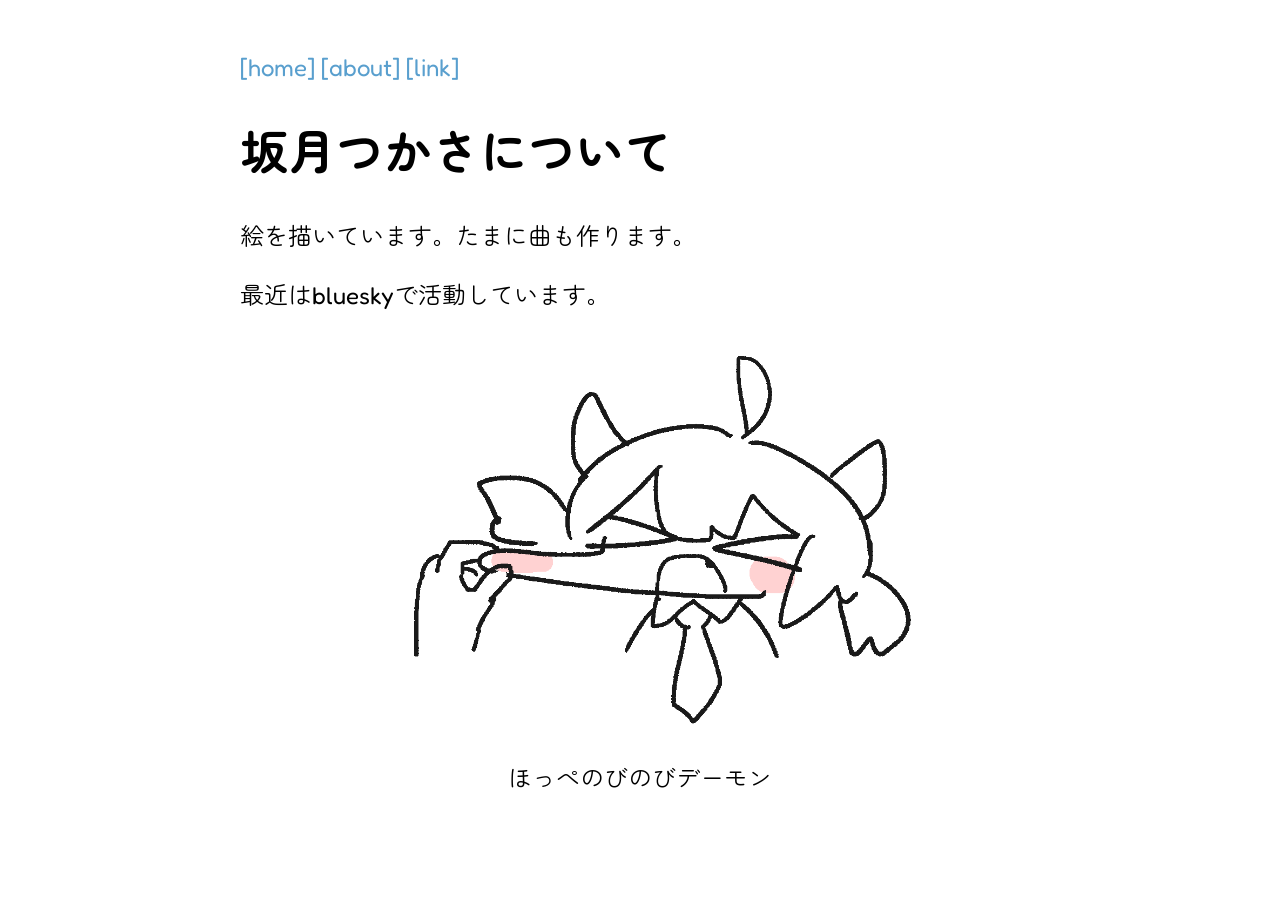
==== about.html @ 00521a9d "fix" ====
<!DOCTYPE html>
<html>
    <head>
        <meta charset="UTF-8">
        <meta name="viewport" content="width=device-width,initial-scale=1">
        <link rel="icon" href="image/favicon.png">
        <link rel="preconnect" href="https://fonts.googleapis.com">
        <link rel="preconnect" href="https://fonts.gstatic.com" crossorigin>
        <link href="https://fonts.googleapis.com/css2?family=Fredoka:wght@300..700&display=swap" rel="stylesheet">
        <link href="https://fonts.googleapis.com/css2?family=Zen+Maru+Gothic:wght@500;900&display=swap" rel="stylesheet">
        <link rel="stylesheet" href="style.css">
        <link rel="stylesheet" href="font.css">
        <title>坂月つかサイト</title>        
    </head>

    <header>
        <nav>
            <a href="index.html">home</a>
            <a href="about.html">about</a>
            <a href="link.html">link</a>
        </nav> 
    </header>

    <body>
        <h1>坂月つかさについて</h1>
        <p>絵を描いています。たまに曲も作ります。</p>
        <p>最近はblueskyで活動しています。</p>
        <div align="center">
            <img src="image/image1689.png" alt="ほっぺのびのびデーモン" class="image">
            <p>ほっぺのびのびデーモン</p>
        </div>
    </body>
</html>
---- style.css ----
header{
	margin-top: 40pt;
	margin-bottom: 20pt;
}

body {
	font-family: 'Fredoka', 'Zen Maru Gothic', sans-serif;
	font-size: 18pt;
	width: 600pt;
	margin: 0 auto;
}

menu {
	list-style-type: none;;
	padding: 0;
}



/*リンクのスタイル*/
a{ 
    text-decoration: none;
    color: #599fce;
}
a:before{ content: "["; }
a:after{ content: "]"; }

.bluesky { color: #509ccf; }
.pixiv { color: #75bdd3; }
.tumblr { color: #7cb8ae; }
.misskey { color: #9dce81; }
.soundcloud { color: #dda374; }
.youtube { color: #d47a7a; }
.instagram { color: #d684c2; }
.x { color: #555555; }

.image{
	max-width: 600pt;
	height: auto;
}

@media (orientation: portrait) {
    header{
        margin-top: 60pt;
        margin-bottom: 30pt;
    }
	body{
		font-size: 24pt;
        width: auto;
        margin: auto;
	}
    .image{
        max-width: 100%;
        height: auto;
    }
}
---- font.css ----
.fredoka-medium {
  font-family: "Fredoka", sans-serif;
  font-optical-sizing: auto;
  font-weight: 500;
  font-style: normal;
  font-variation-settings:
    "wdth" 100;
}

.fredoka-black {
  font-family: "Fredoka", sans-serif;
  font-optical-sizing: auto;
  font-weight: 700;
  font-style: normal;
  font-variation-settings:
    "wdth" 100;
}
.zen-maru-gothic-medium {
  font-family: "Zen Maru Gothic", sans-serif;
  font-weight: 500;
  font-style: normal;
}

.zen-maru-gothic-black {
  font-family: "Zen Maru Gothic", sans-serif;
  font-weight: 900;
  font-style: normal;
}
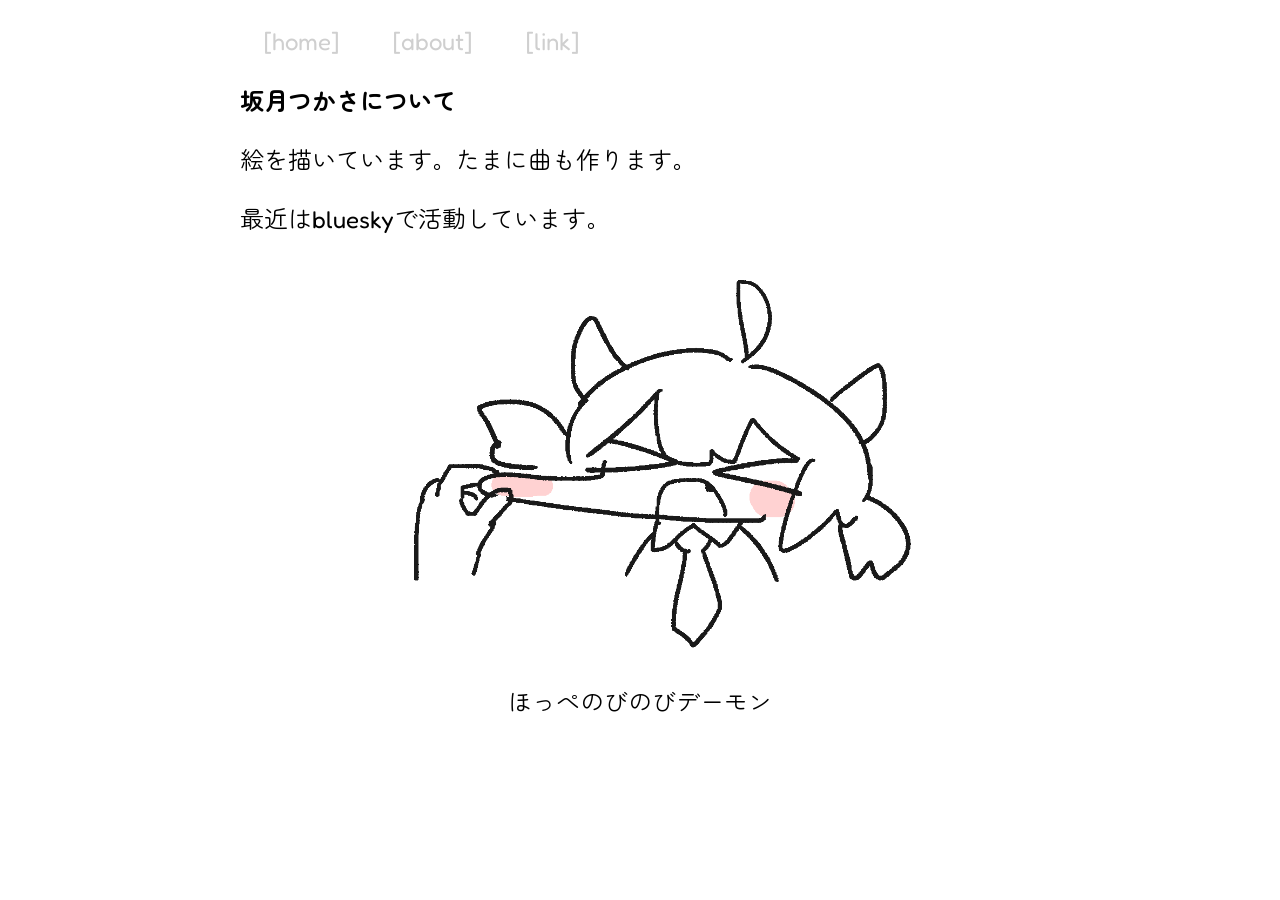
==== commit 54f38688: "Change link style" ====
--- a/about.html
+++ b/about.html
@@ -22,7 +22,7 @@
     </header>
 
     <body>
-        <h1>坂月つかさについて</h1>
+        <b>坂月つかさについて</b>
         <p>絵を描いています。たまに曲も作ります。</p>
         <p>最近はblueskyで活動しています。</p>
         <div align="center">
--- a/style.css
+++ b/style.css
@@ -1,6 +1,10 @@
 header{
-	margin-top: 40pt;
+	margin-top: 20pt;
 	margin-bottom: 20pt;
+    a{
+        color: #cfcfcf;
+        padding: 1em;
+    }
 }
 
 body {
@@ -20,7 +24,7 @@
 /*リンクのスタイル*/
 a{ 
     text-decoration: none;
-    color: #599fce;
+    color: #6cc8ec;
 }
 a:before{ content: "["; }
 a:after{ content: "]"; }
@@ -41,7 +45,7 @@
 
 @media (orientation: portrait) {
     header{
-        margin-top: 60pt;
+        margin-top: 40pt;
         margin-bottom: 30pt;
     }
 	body{
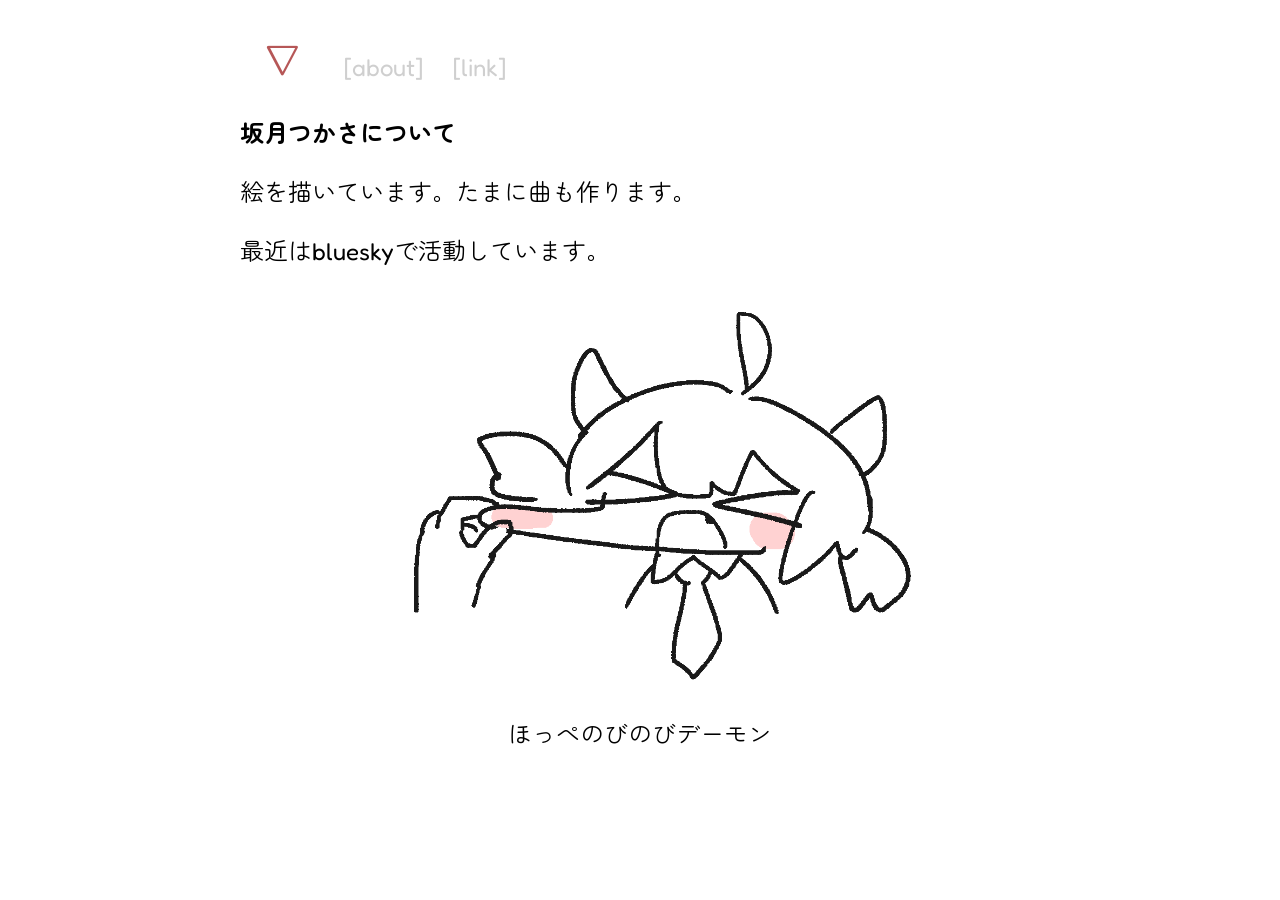
==== commit ff5978de: "Change header style" ====
--- a/about.html
+++ b/about.html
@@ -15,7 +15,7 @@
 
     <header>
         <nav>
-            <a href="index.html">home</a>
+            <a href="index.html" class="nabla">∇</a>
             <a href="about.html">about</a>
             <a href="link.html">link</a>
         </nav> 
--- a/style.css
+++ b/style.css
@@ -3,7 +3,7 @@
 	margin-bottom: 20pt;
     a{
         color: #cfcfcf;
-        padding: 1em;
+        padding: 0.5em;
     }
 }
 
@@ -43,6 +43,14 @@
 	height: auto;
 }
 
+.nabla{
+    color: rgb(182, 87, 87);
+    font-size: 32pt;
+    padding: 0.5em;
+}
+.nabla:before{ content: none; }
+.nabla:after{ content: none; }
+
 @media (orientation: portrait) {
     header{
         margin-top: 40pt;
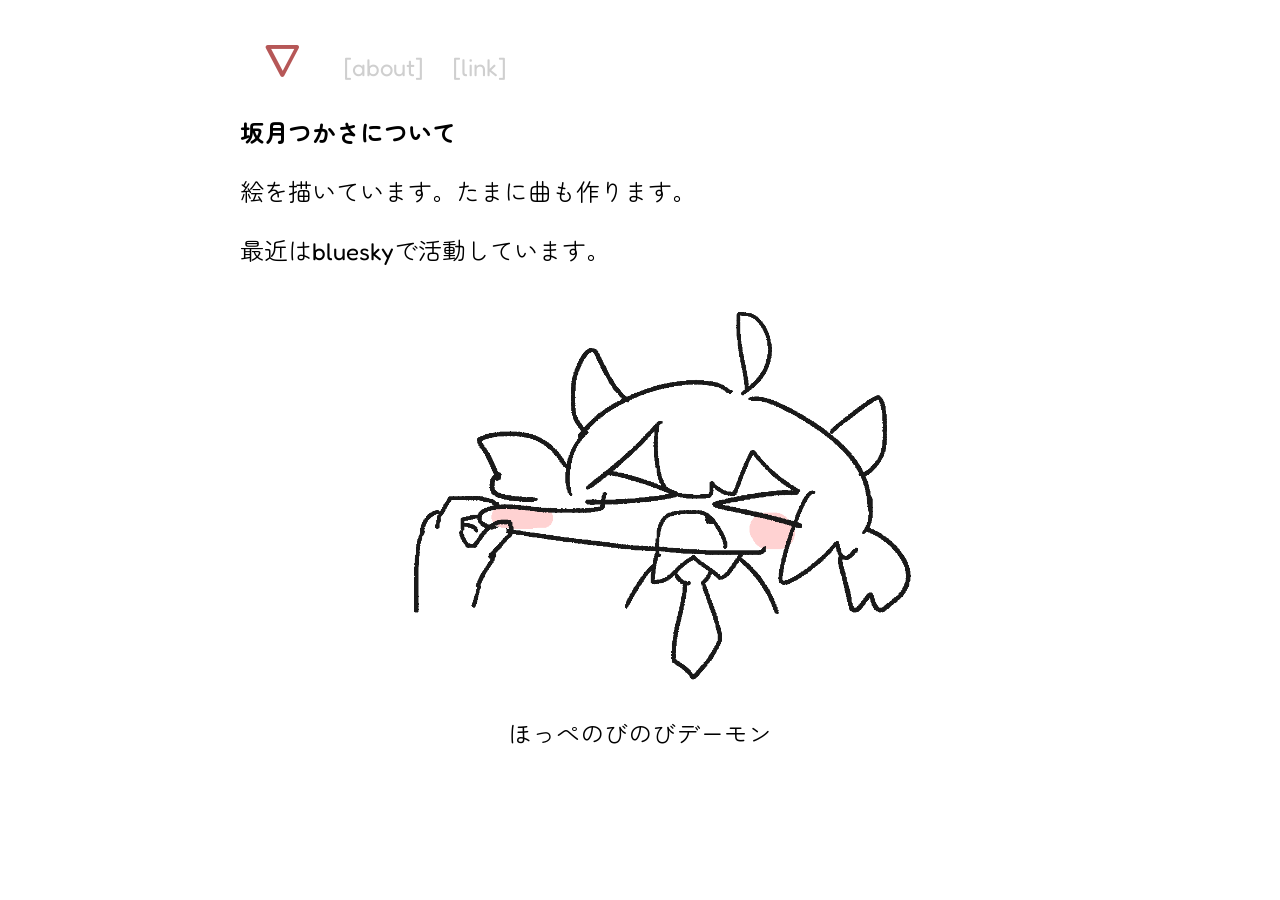
==== commit 2e823b12: "change favicon" ====
--- a/about.html
+++ b/about.html
@@ -15,14 +15,14 @@
 
     <header>
         <nav>
-            <a href="index.html" class="nabla">∇</a>
+            <a href="index.html" class="nabla"><b>∇</b></a>
             <a href="about.html">about</a>
             <a href="link.html">link</a>
         </nav> 
     </header>
 
     <body>
-        <b>坂月つかさについて</b>
+        <p><b>坂月つかさについて</b></p>
         <p>絵を描いています。たまに曲も作ります。</p>
         <p>最近はblueskyで活動しています。</p>
         <div align="center">
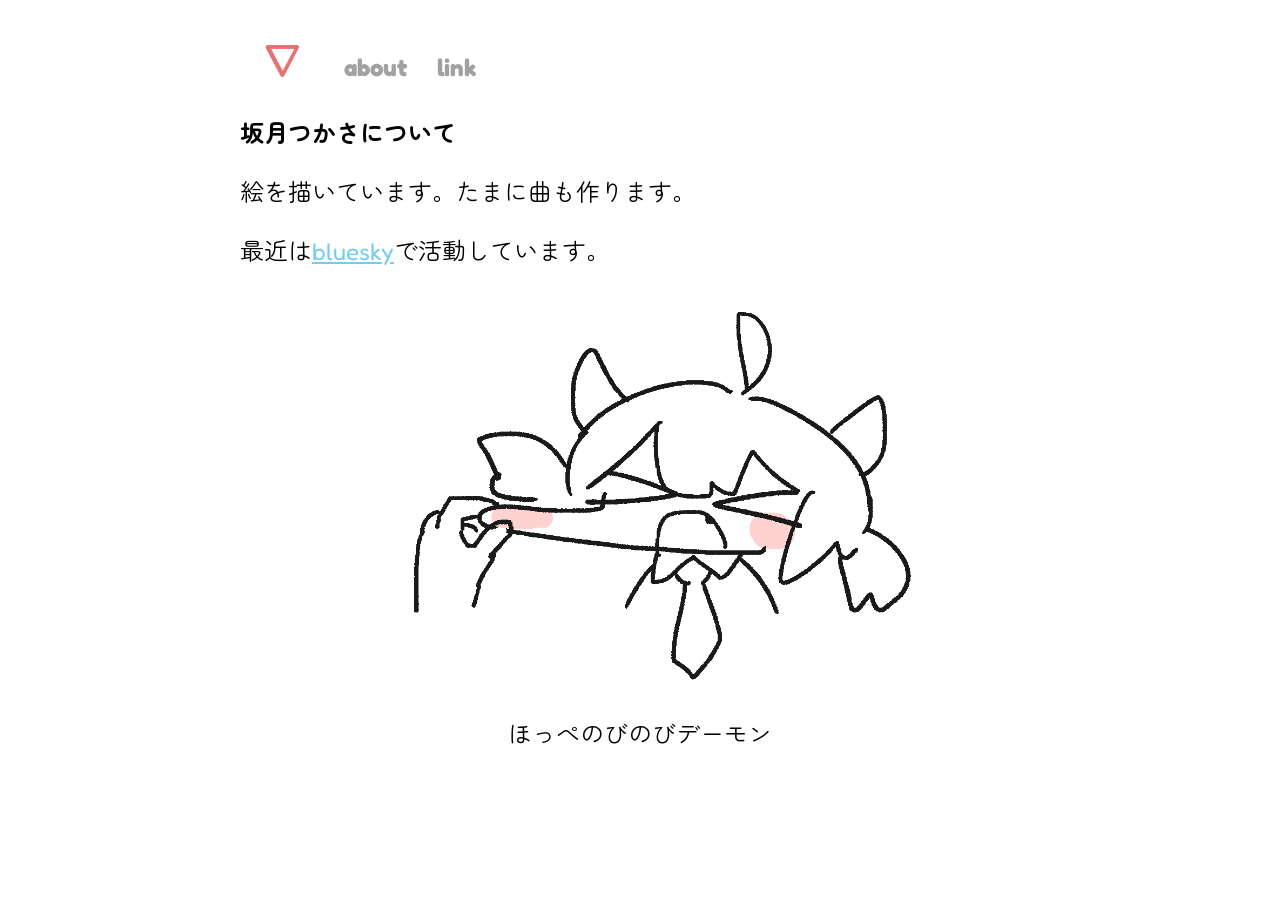
==== commit c1af9c15: "SNSリンクのスタイルを改善し、活動セクションを更新" ====
--- a/about.html
+++ b/about.html
@@ -9,7 +9,6 @@
         <link href="https://fonts.googleapis.com/css2?family=Fredoka:wght@300..700&display=swap" rel="stylesheet">
         <link href="https://fonts.googleapis.com/css2?family=Zen+Maru+Gothic:wght@500;900&display=swap" rel="stylesheet">
         <link rel="stylesheet" href="style.css">
-        <link rel="stylesheet" href="font.css">
         <title>坂月つかサイト</title>        
     </head>
 
@@ -24,9 +23,11 @@
     <body>
         <p><b>坂月つかさについて</b></p>
         <p>絵を描いています。たまに曲も作ります。</p>
-        <p>最近はblueskyで活動しています。</p>
+        <p>最近は<a href="https://bsky.app/profile/slope-moon.bsky.social" target="_blank">bluesky</a>で活動しています。</p>
         <div align="center">
-            <img src="image/image1689.png" alt="ほっぺのびのびデーモン" class="image">
+            <a href="image/image1689.png" target="_blank">
+                <img src="image/image1689.png" alt="ほっぺのびのびデーモン" class="image">
+            </a>
             <p>ほっぺのびのびデーモン</p>
         </div>
     </body>
--- a/style.css
+++ b/style.css
@@ -1,8 +1,17 @@
+@charset "UTF-8";
+@import url('font.css');
+
 header{
 	margin-top: 20pt;
 	margin-bottom: 20pt;
+}
+
+nav{
+    text-align: justify;
     a{
-        color: #cfcfcf;
+        text-decoration: none;
+        font-weight: bold;
+        color: #a1a1a1;
         padding: 0.5em;
     }
 }
@@ -22,21 +31,23 @@
 
 
 /*リンクのスタイル*/
-a{ 
-    text-decoration: none;
-    color: #6cc8ec;
-}
-a:before{ content: "["; }
-a:after{ content: "]"; }
+a{ color: #76ccee; }
 
-.bluesky { color: #509ccf; }
-.pixiv { color: #75bdd3; }
-.tumblr { color: #7cb8ae; }
-.misskey { color: #9dce81; }
-.soundcloud { color: #dda374; }
-.youtube { color: #d47a7a; }
-.instagram { color: #d684c2; }
-.x { color: #555555; }
+.social_links{ text-decoration: none; }
+.social_links::before{ content: "[";}
+.social_links::after{ content: "]";}
+
+
+.social_links.bluesky { color: #40a6eb; }
+.social_links.pixiv { color: #49bfe2; }
+.social_links.tumblr { color: #4794a1; }
+.social_links.misskey { color: #a2ce4f; }
+.social_links.soundcloud { color: #e09150; }
+.social_links.youtube { color: #d64a4a; }
+.social_links.instagram { color: #d65bb7; }
+.social_links.x { color: #3b3b3b; }
+
+
 
 .image{
 	max-width: 600pt;
@@ -44,12 +55,20 @@
 }
 
 .nabla{
-    color: rgb(182, 87, 87);
+    color: #e77272;
     font-size: 32pt;
     padding: 0.5em;
 }
-.nabla:before{ content: none; }
-.nabla:after{ content: none; }
+
+
+.frame{
+    border: 2pt solid #ebebeb;
+    max-width: 600pt;
+    border-radius: 15pt;
+    padding: 0.5em;
+}
+
+/*スマホ用のスタイル*/
 
 @media (orientation: portrait) {
     header{
@@ -57,12 +76,16 @@
         margin-bottom: 30pt;
     }
 	body{
-		font-size: 24pt;
-        width: auto;
+		font-size: 21pt;
+        width: 90%;
         margin: auto;
 	}
     .image{
         max-width: 100%;
         height: auto;
     }
+
+    .frame{
+        max-width: 100%;
+    }
 }
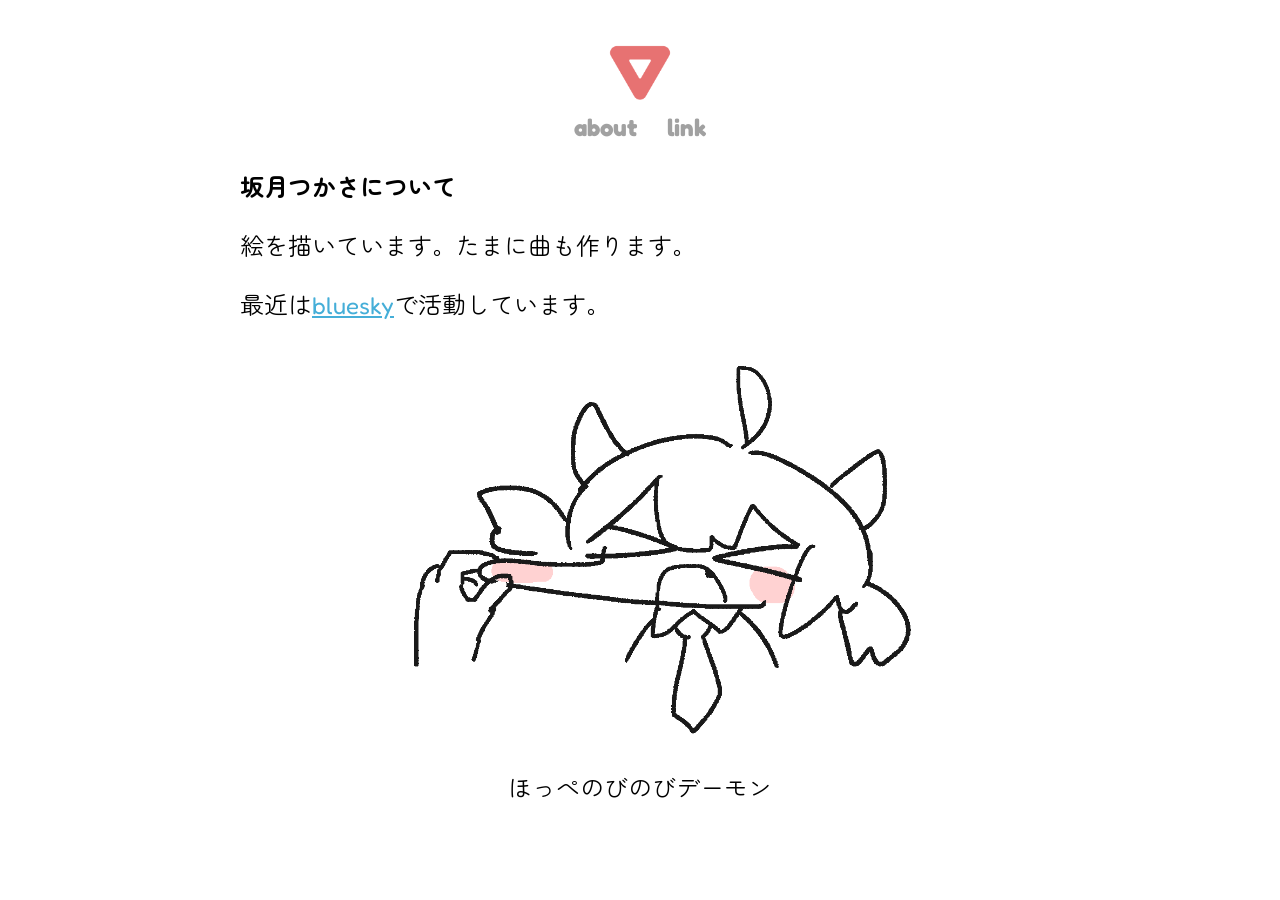
==== commit 43ceaf5c: "ヘッダーの▽に回転アニメを追加" ====
--- a/about.html
+++ b/about.html
@@ -13,8 +13,8 @@
     </head>
 
     <header>
+        <a href="index.html"><img src="image/favicon.png" alt="favicon" class="logo rotation"></a>
         <nav>
-            <a href="index.html" class="nabla"><b>∇</b></a>
             <a href="about.html">about</a>
             <a href="link.html">link</a>
         </nav> 
--- a/style.css
+++ b/style.css
@@ -2,12 +2,11 @@
 @import url('font.css');
 
 header{
+    text-align: center;
 	margin-top: 20pt;
 	margin-bottom: 20pt;
 }
-
 nav{
-    text-align: justify;
     a{
         text-decoration: none;
         font-weight: bold;
@@ -15,38 +14,38 @@
         padding: 0.5em;
     }
 }
-
-body {
+body{
 	font-family: 'Fredoka', 'Zen Maru Gothic', sans-serif;
 	font-size: 18pt;
 	width: 600pt;
 	margin: 0 auto;
 }
 
-menu {
-	list-style-type: none;;
-	padding: 0;
+ul{
+    margin: 0.5em;
+    padding-left: 1.5em;
 }
 
 
+/*リンクのスタイル*/
+a{ color: #45aed8; }
 
-/*リンクのスタイル*/
-a{ color: #76ccee; }
+.social_links{ 
+    font-weight: bold;
+    text-decoration: none;
+    list-style-type: none;
+    padding: 0;
+    margin: 0;
+}
 
-.social_links{ text-decoration: none; }
-.social_links::before{ content: "[";}
-.social_links::after{ content: "]";}
-
-
-.social_links.bluesky { color: #40a6eb; }
-.social_links.pixiv { color: #49bfe2; }
-.social_links.tumblr { color: #4794a1; }
-.social_links.misskey { color: #a2ce4f; }
-.social_links.soundcloud { color: #e09150; }
-.social_links.youtube { color: #d64a4a; }
-.social_links.instagram { color: #d65bb7; }
-.social_links.x { color: #3b3b3b; }
-
+.social_links.bluesky { color: #72c0f3; }
+.social_links.pixiv { color: #73d1ee; }
+.social_links.tumblr { color: #6ba1aa; }
+.social_links.misskey { color: #b7e06b; }
+.social_links.soundcloud { color: #f7ab6d; }
+.social_links.youtube { color: #f07a7a; }
+.social_links.instagram { color: #f095c2; }
+.social_links.x { color: #505050; }
 
 
 .image{
@@ -54,23 +53,38 @@
 	height: auto;
 }
 
-.nabla{
-    color: #e77272;
-    font-size: 32pt;
-    padding: 0.5em;
+.logo{
+    width: 60pt;
+    height: 60pt;
 }
 
+.rotation{
+    animation-name: rotation;
+    animation-duration: 10s;
+    animation-iteration-count: infinite;
+    animation-timing-function: linear;
+}
+
+@keyframes rotation{
+    from{
+        transform-origin: center;
+        transform: rotate(0);
+    }
+    to{ transform: rotate(360deg); }
+}
 
 .frame{
-    border: 2pt solid #ebebeb;
-    max-width: 600pt;
-    border-radius: 15pt;
-    padding: 0.5em;
+    background: #f6f9fa;
+    border-radius: 12pt;
+    padding: 0.2em;
+}
+.text_in_frame{
+    font-size: 12pt;
 }
 
 /*スマホ用のスタイル*/
 
-@media (orientation: portrait) {
+@media(orientation: portrait){
     header{
         margin-top: 40pt;
         margin-bottom: 30pt;
@@ -84,8 +98,7 @@
         max-width: 100%;
         height: auto;
     }
-
-    .frame{
-        max-width: 100%;
+    .text_in_frame{
+        font-size: 14pt;
     }
 }
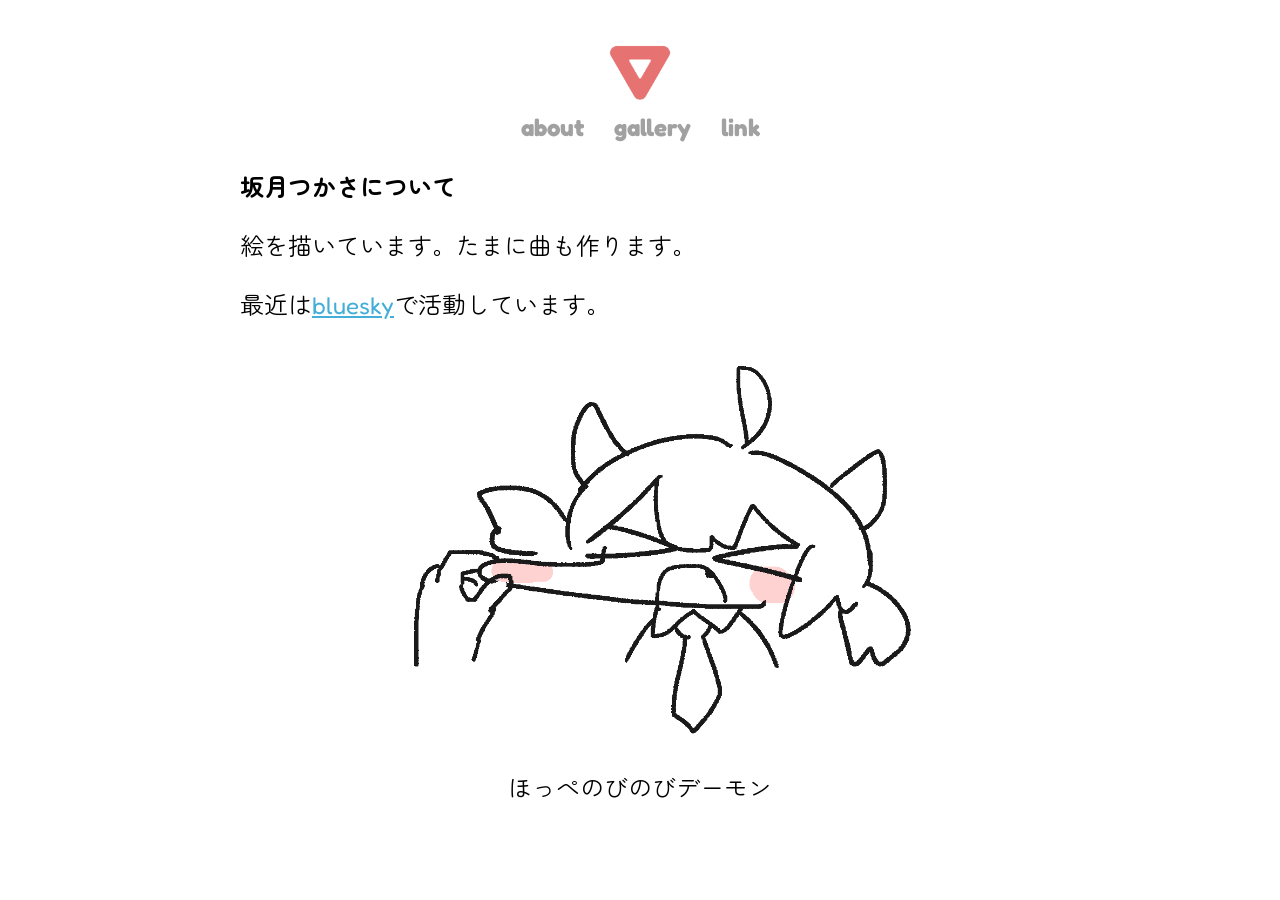
==== commit 0c43d931: "galleryを追加" ====
--- a/about.html
+++ b/about.html
@@ -16,6 +16,7 @@
         <a href="index.html"><img src="image/favicon.png" alt="favicon" class="logo rotation"></a>
         <nav>
             <a href="about.html">about</a>
+            <a href="gallery.html">gallery</a>
             <a href="link.html">link</a>
         </nav> 
     </header>
--- a/style.css
+++ b/style.css
@@ -22,8 +22,16 @@
 }
 
 ul{
+    list-style: none;
     margin: 0.5em;
-    padding-left: 1.5em;
+    padding-left: 1em;
+}
+details{
+    cursor: pointer;
+}
+details > span{
+    padding-left: 1em;
+    cursor: auto;
 }
 
 
@@ -48,9 +56,22 @@
 .social_links.x { color: #505050; }
 
 
+/*画像のスタイル*/
 .image{
 	max-width: 600pt;
 	height: auto;
+}
+
+.thumbnail{
+    width: 100pt;
+    height: 100pt;
+    object-fit: cover;
+}
+
+.screen{
+    width: 600pt;
+    height: 400pt;
+    object-fit: scale-down;
 }
 
 .logo{
@@ -98,6 +119,11 @@
         max-width: 100%;
         height: auto;
     }
+    .screen{
+        width: 100%;
+        height: 400pt;
+        object-fit: scale-down;
+    }
     .text_in_frame{
         font-size: 14pt;
     }
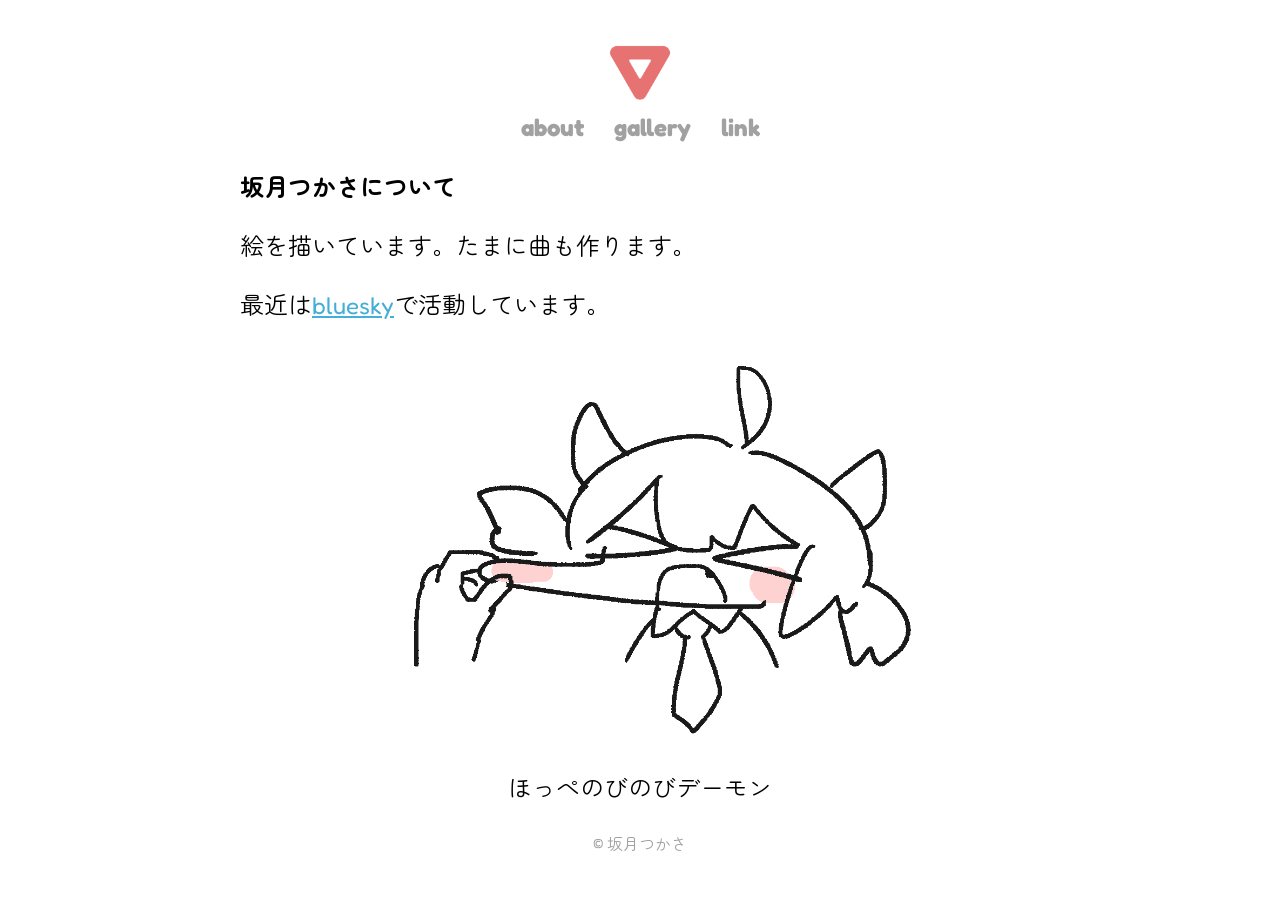
==== commit cd5450ef: "フッターを追加" ====
--- a/about.html
+++ b/about.html
@@ -32,4 +32,8 @@
             <p>ほっぺのびのびデーモン</p>
         </div>
     </body>
+
+    <footer>
+        <p>© 坂月つかさ</p>  
+    </footer>
 </html>
--- a/style.css
+++ b/style.css
@@ -19,6 +19,14 @@
 	font-size: 18pt;
 	width: 600pt;
 	margin: 0 auto;
+}
+
+footer{
+    text-align: center;
+    font-size: 12pt;
+    color: #a1a1a1;
+    margin-top: 20pt;
+    margin-bottom: 20pt;
 }
 
 ul{
@@ -63,9 +71,10 @@
 }
 
 .thumbnail{
-    width: 100pt;
-    height: 100pt;
+    width: 80pt;
+    height: 80pt;
     object-fit: cover;
+    border-radius: 25%;
 }
 
 .screen{
